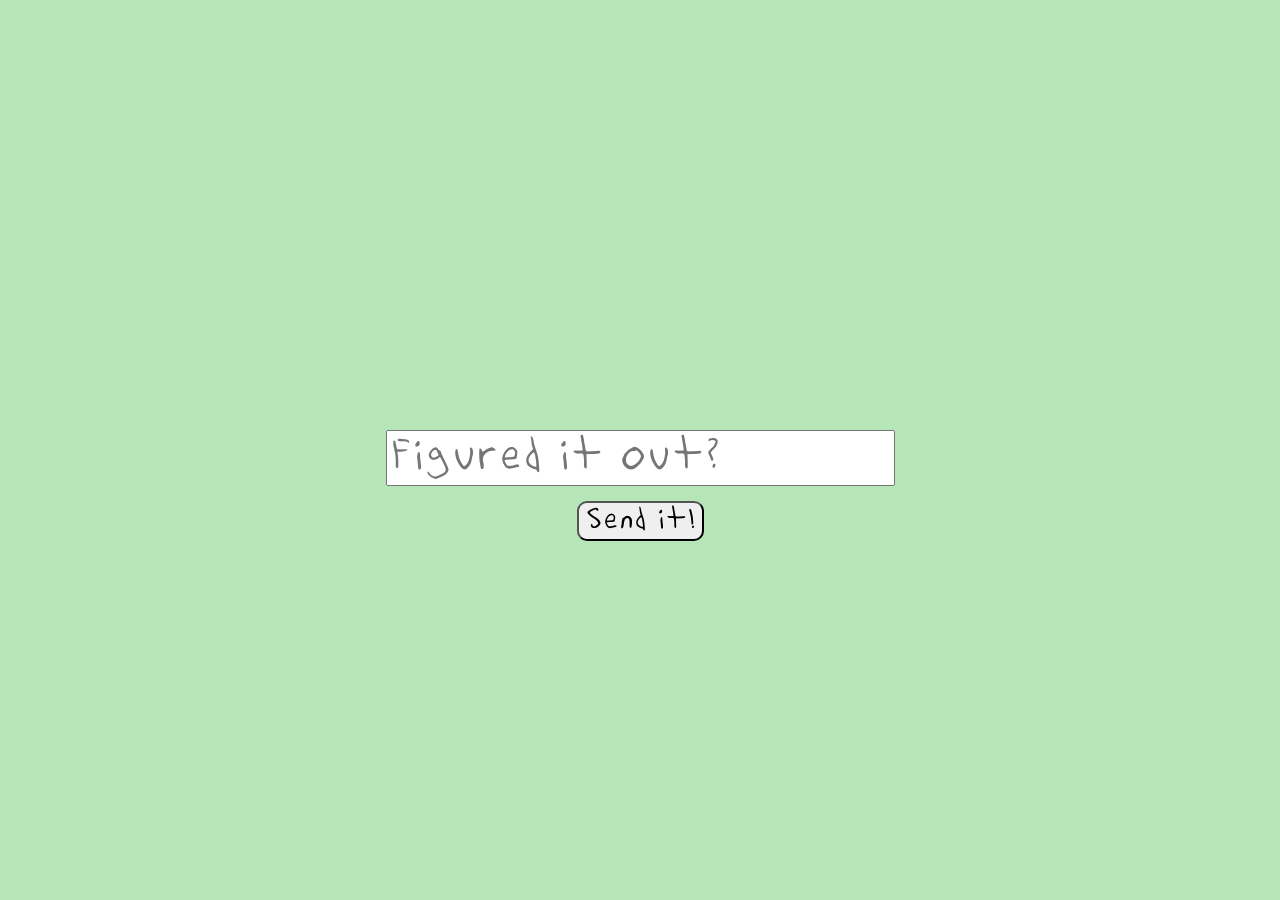
==== index.html @ 6f21ed80 "working" ====
<!DOCTYPE html>
<html lang="en" dir="ltr">
    <head>
        <meta charset="UTF-8">
        <meta name="viewport" content="width=device-width, initial-scale=1.0">
        <link rel="stylesheet" href="main.css"/>
        <link rel="preconnect" href="https://fonts.gstatic.com">
        <script defer src="main.js"></script>
        <title>FATE</title>
        <link rel="icon" type="image/x-icon" href="Icon.ico">
    </head>
    <body>
        <div id="container">
            <div>
                <div id="guessBarDiv">
                    <input id="guessBar" type="search" placeholder="Figured it out?">
                </div>
                <div id="submitButtonDiv">
                    <button id="submitButton" onclick="sendGuess()">Send it!</button>
                </div>
            </div>
        </div>
    </body>
</html>
---- main.css ----
@font-face {
  font-family: "MyFont";
  src: url('Myfont-Regular.woff') format('woff')
}


*{
  font-family: "MyFont";
}

#container{
  display: flex;
  justify-content: center;
  align-items: center;
  position:fixed;
  padding:0;
  margin:0;

  top:0;
  left:0;

  width: 100%;
  height: 100%;

  background-color: #00a30849;
  animation: bgColor 20s infinite ease-in-out;
}

@keyframes bgColor {
  12.5% {
    background-color: #00a30849;
  }
  25% {
    background-color: #14c21d77;
  }
  37.5% {
    background-color: #6cdd2b77;
  }
  50% {
    background-color: #b7dd2b31;
  }
  62.5% {
    background-color: #b7dd2b7e;
  }
  75% {
    background-color: #6cdd2b65;
  }
  87.5% {
    background-color: #14c21d8f;
  }
  100% {
    background-color: #00a30849;
  }
}

#guessBarDiv{
  display: flex;
  margin: 70px 0 15px 0;
  font-family: "Great+Vibe";
}

#submitButtonDiv{
  display:flex; 
  margin-top:15px;
}

#submitButton{
  margin:auto;
  font-size:40px;
  border-radius:10px;
  transition: background-color .3s ease-in-out;
}

#submitButton:hover:active{
  background-color: #5c615e49;
}

#submitButton:hover:not(active){
  background-color: white;
}

.flashClass
{
  animation: flashAnimation .5s ease-out, horizontal-shaking .3s;
}

@keyframes flashAnimation {
  0%   {color:black;}
  50%  {color:red;}
  100%  {color:black;}
}

@keyframes horizontal-shaking {
 0% { transform: translateX(0) }
 25% { transform: translateX(5px) }
 50% { transform: translateX(-5px) }
 75% { transform: translateX(5px) }
 100% { transform: translateX(0) }
}

#guessBar{
  margin:auto;
  font-size:60px;
}
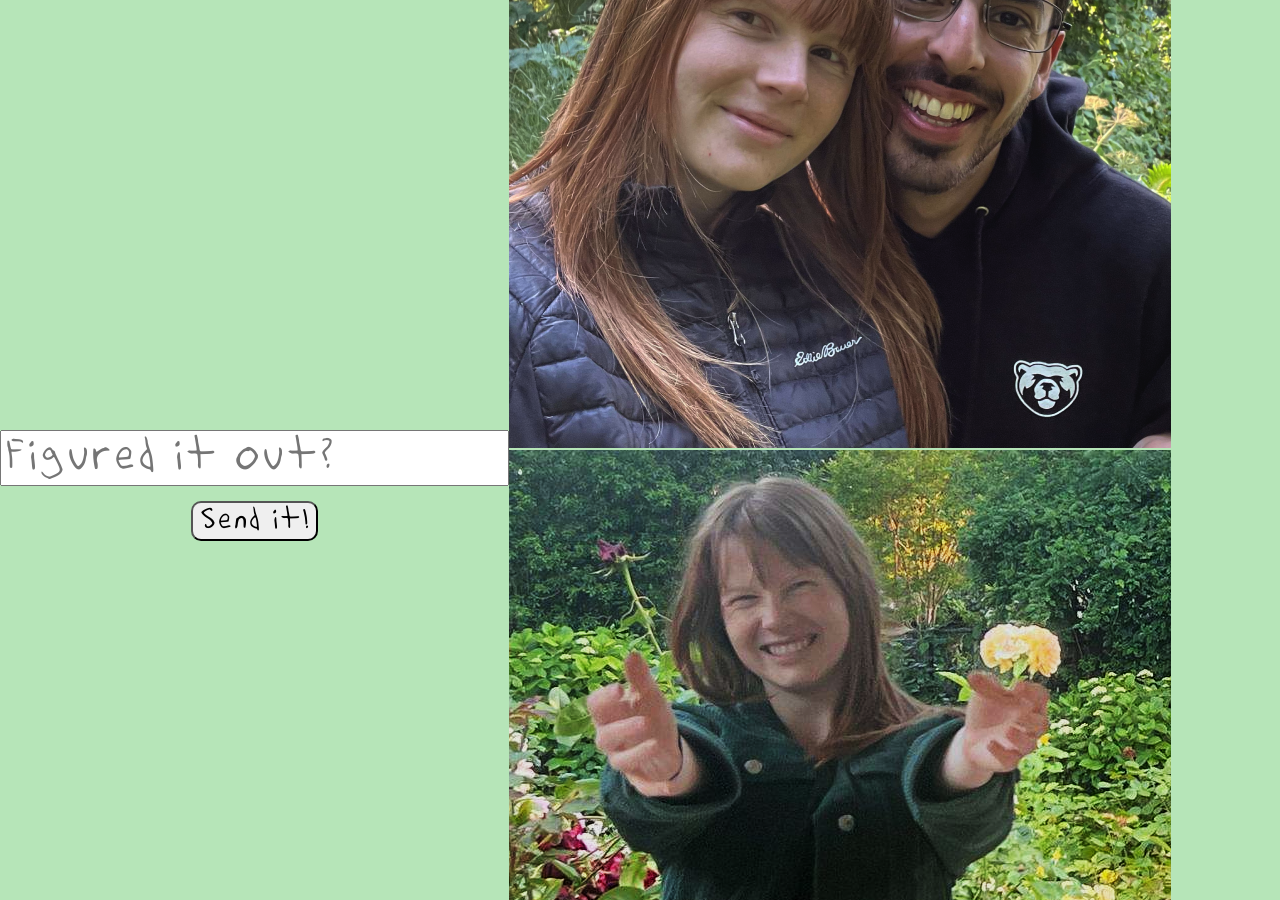
==== commit cd6a693c: "test images" ====
--- a/index.html
+++ b/index.html
@@ -8,6 +8,9 @@
         <script defer src="main.js"></script>
         <title>FATE</title>
         <link rel="icon" type="image/x-icon" href="Icon.ico">
+        
+        <link rel="prefetch" href="*.png" />
+
     </head>
     <body>
         <div id="container">
@@ -19,6 +22,10 @@
                     <button id="submitButton" onclick="sendGuess()">Send it!</button>
                 </div>
             </div>
+            <div id="imageHolder">
+                <img src="usCamping.png">
+                <img src="herGrabbing.png">
+            </div>
         </div>
     </body>
 </html>
--- a/main.css
+++ b/main.css
@@ -2,7 +2,6 @@
   font-family: "MyFont";
   src: url('Myfont-Regular.woff') format('woff')
 }
-
 
 *{
   font-family: "MyFont";
@@ -79,12 +78,12 @@
   background-color: white;
 }
 
-.flashClass
+.wrongFlash
 {
-  animation: flashAnimation .5s ease-out, horizontal-shaking .3s;
+  animation: wrongAnimation .5s ease-out, horizontal-shaking .3s;
 }
 
-@keyframes flashAnimation {
+@keyframes wrongAnimation {
   0%   {color:black;}
   50%  {color:red;}
   100%  {color:black;}
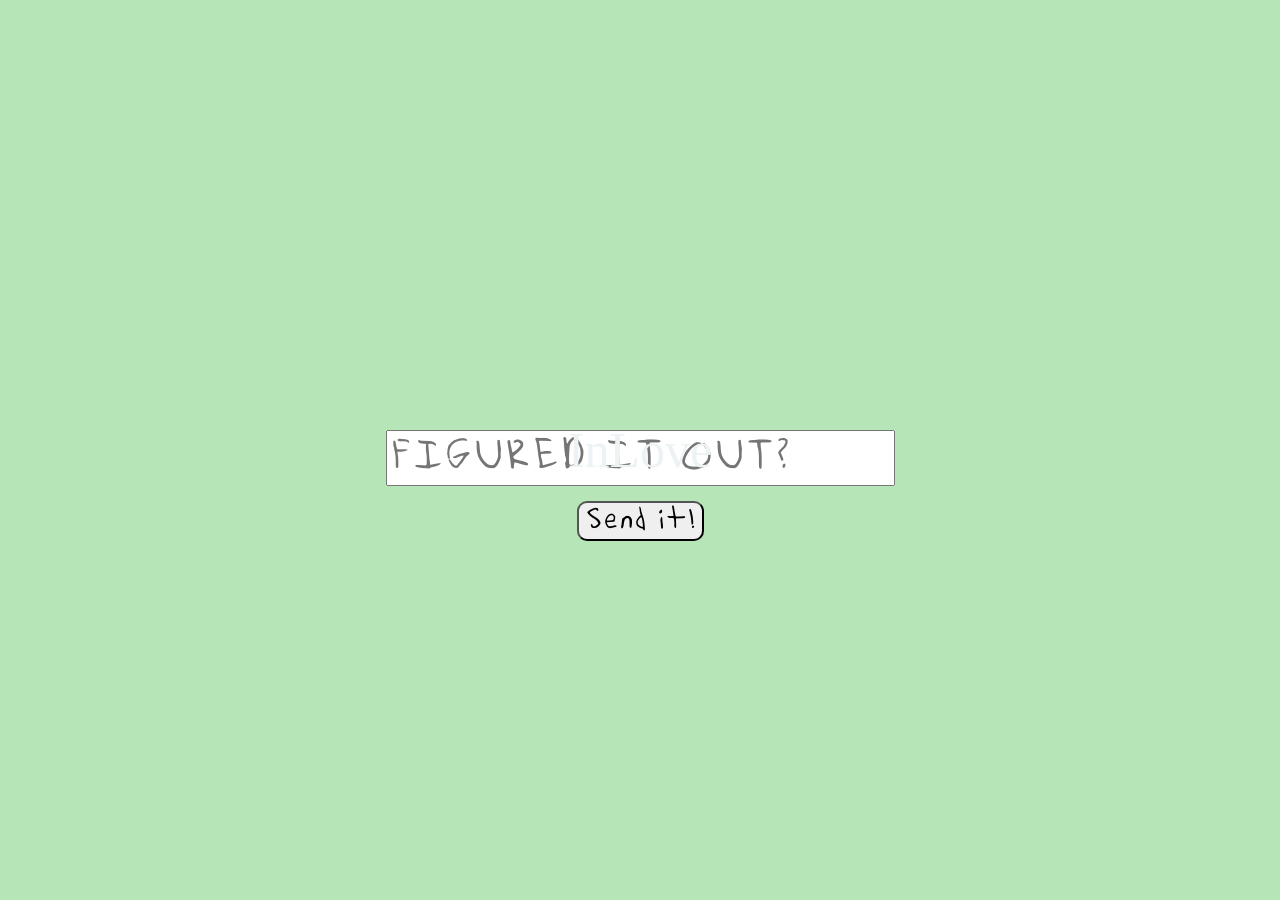
==== commit fe14793c: "add images, hearts" ====
--- a/index.html
+++ b/index.html
@@ -8,9 +8,6 @@
         <script defer src="main.js"></script>
         <title>FATE</title>
         <link rel="icon" type="image/x-icon" href="Icon.ico">
-        
-        <link rel="prefetch" href="*.png" />
-
     </head>
     <body>
         <div id="container">
@@ -21,10 +18,10 @@
                 <div id="submitButtonDiv">
                     <button id="submitButton" onclick="sendGuess()">Send it!</button>
                 </div>
-            </div>
-            <div id="imageHolder">
-                <img src="usCamping.png">
-                <img src="herGrabbing.png">
+                <div id="imageHolder">
+                </div>
+                <div class="effect-text" id="heartText" style="font-family: Pacifico;">InLove</div>
+                <span class="tiny-heart">Hello</span>
             </div>
         </div>
     </body>
--- a/main.css
+++ b/main.css
@@ -83,9 +83,20 @@
   animation: wrongAnimation .5s ease-out, horizontal-shaking .3s;
 }
 
+.rightFlash
+{
+  animation: rightAnimation .5s ease-out;
+}
+
 @keyframes wrongAnimation {
   0%   {color:black;}
   50%  {color:red;}
+  100%  {color:black;}
+}
+
+@keyframes rightAnimation {
+  0%   {color:black;}
+  50%  {color:green;}
   100%  {color:black;}
 }
 
@@ -100,4 +111,99 @@
 #guessBar{
   margin:auto;
   font-size:60px;
+  text-transform: uppercase;
+}
+
+#imageHolder
+{
+    display: flex;
+}
+
+.imageHolder
+{
+  width: 300px;
+  height: 300px;
+  animation-name: graphic;
+  animation-duration: 10s;
+  animation-iteration-count: infinite;
+  background-size: contain;
+  background-repeat: no-repeat;
+
+  font-size: 50px;
+  color: #edf2f4;
+  position: absolute;
+  top: 50%;
+  left: 50%;
+  transform: translate(-50%, -50%);
+  cursor: pointer
+}
+
+@keyframes graphic {
+  0%     { background-image: url( "usHike.png" )  }
+  9%    { background-image: url( "usThirdDate.png"   )  }
+  18%   { background-image: url( "herGrabbing.png" )  }
+  27%   { background-image: url( "usLowerSprings.png" )  }
+  36%   { background-image: url( "usSternGrove.png" )  }
+  45%   { background-image: url( "usCamping.png" )  }
+  54%   { background-image: url( "usByRiver.png" )  }
+  63%   { background-image: url( "usChristmas.png" )  }
+  72%   { background-image: url( "usCats.png" )  }
+  81%   { background-image: url( "usPolaroid.png" )  }
+  90%   { background-image: url( "usMonkeyRock.png" )  }
+  100%   { background-image: url( "usHike.png" )  }
+}
+
+.effect-text {
+  font-size: 50px;
+  color: #edf2f4;
+  position: absolute;
+  top: 50%;
+  left: 50%;
+  transform: translate(-50%, -50%);
+  cursor: pointer
+}
+
+.tiny-heart {
+  position: absolute;
+  opacity: 0;
+  background-color: #D90429;
+  box-shadow: 0px 0px 50px 4px transparentize(#EF233C, .3);
+  animation: animated-heart infinite ease-in;
+  &:before, &:after {
+    content: '';
+    position: absolute;
+    border-radius: 50%;
+    top: 0;
+    left: 0;
+    width: 100%;
+    height: 100%;
+    background-color: #D90429;
+  }
+  &:before {
+    transform: translateX(-50%);
+  }
+  &:after {
+    transform: translateY(-50%)
+  }
+}
+
+@keyframes animated-heart {
+  0% {
+    opacity: 0;
+    transform: translate(0, 0) rotate(45deg)
+  }
+  50% {
+    opacity: 1;
+    transform: translate(0, -40%) rotate(45deg);
+  }
+  100% {
+    opacity: 0;
+    transform: translate(0, -1000%) rotate(45deg);
+  }
+}
+
+/*Preload images*/
+body::after{
+   position:absolute; width:0; height:0; overflow:hidden; z-index:-1;
+   content:url(usHike.png) url(usThirdDate.png) url(herGrabbing.png) url(usLowerSprings.png) url(usSternGrove.png) url(usCamping.png) url(usByRiver.png) url(usChristmas.png) url(usCats.png) url(usPolaroid.png) url(usMonkeyRock.png) ;
 }
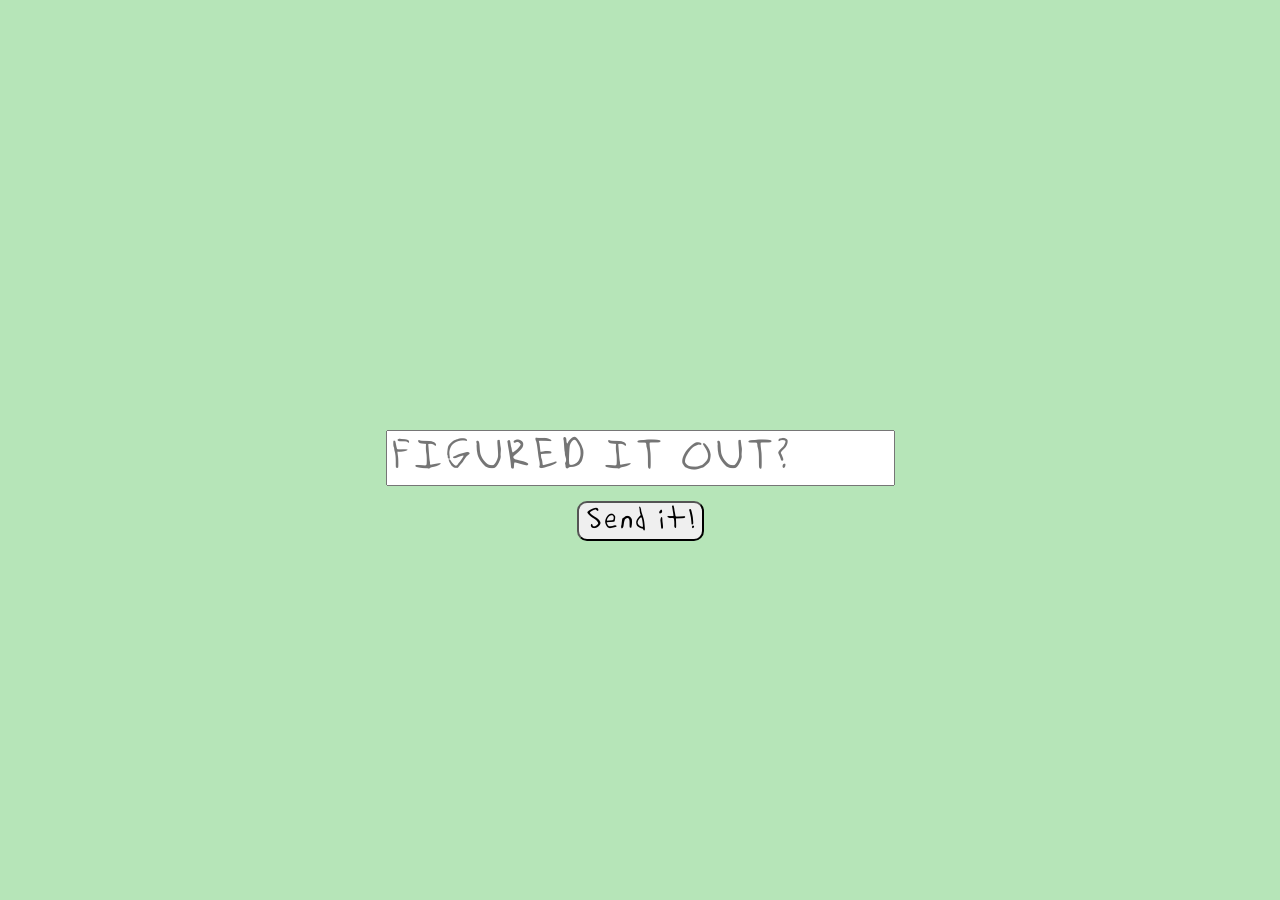
==== commit bea24244: "pretty much done" ====
--- a/index.html
+++ b/index.html
@@ -20,8 +20,6 @@
                 </div>
                 <div id="imageHolder">
                 </div>
-                <div class="effect-text" id="heartText" style="font-family: Pacifico;">InLove</div>
-                <span class="tiny-heart">Hello</span>
             </div>
         </div>
     </body>
--- a/main.css
+++ b/main.css
@@ -68,6 +68,9 @@
   font-size:40px;
   border-radius:10px;
   transition: background-color .3s ease-in-out;
+  visibility: visible;
+  opacity: 1;
+  transition: visibility 0s, opacity 3s linear;
 }
 
 #submitButton:hover:active{
@@ -86,6 +89,23 @@
 .rightFlash
 {
   animation: rightAnimation .5s ease-out;
+}
+
+.fadeOut
+{
+    display: block;
+    animation: fadeOutAnimation 2s;
+    animation-fill-mode: forwards;
+}
+
+@keyframes fadeOutAnimation {
+    from { opacity: 1; }
+      to { opacity: 0; }
+}
+
+@keyframes fadeInAnimation {
+    from { opacity: 0; }
+      to { opacity: 1; }
 }
 
 @keyframes wrongAnimation {
@@ -112,6 +132,9 @@
   margin:auto;
   font-size:60px;
   text-transform: uppercase;
+  visibility: visible;
+  opacity: 1;
+  transition: visibility 0s, opacity 3s linear;
 }
 
 #imageHolder
@@ -121,13 +144,12 @@
 
 .imageHolder
 {
-  width: 300px;
-  height: 300px;
-  animation-name: graphic;
-  animation-duration: 10s;
-  animation-iteration-count: infinite;
+  width: 800px;
+  height: 800px;
+  animation: 60s cubic-bezier(0,1.08,0,1.12) 0s infinite both running graphic, fadeInAnimation 1s;
   background-size: contain;
   background-repeat: no-repeat;
+  transition: opacity 3s ease-in;
 
   font-size: 50px;
   color: #edf2f4;
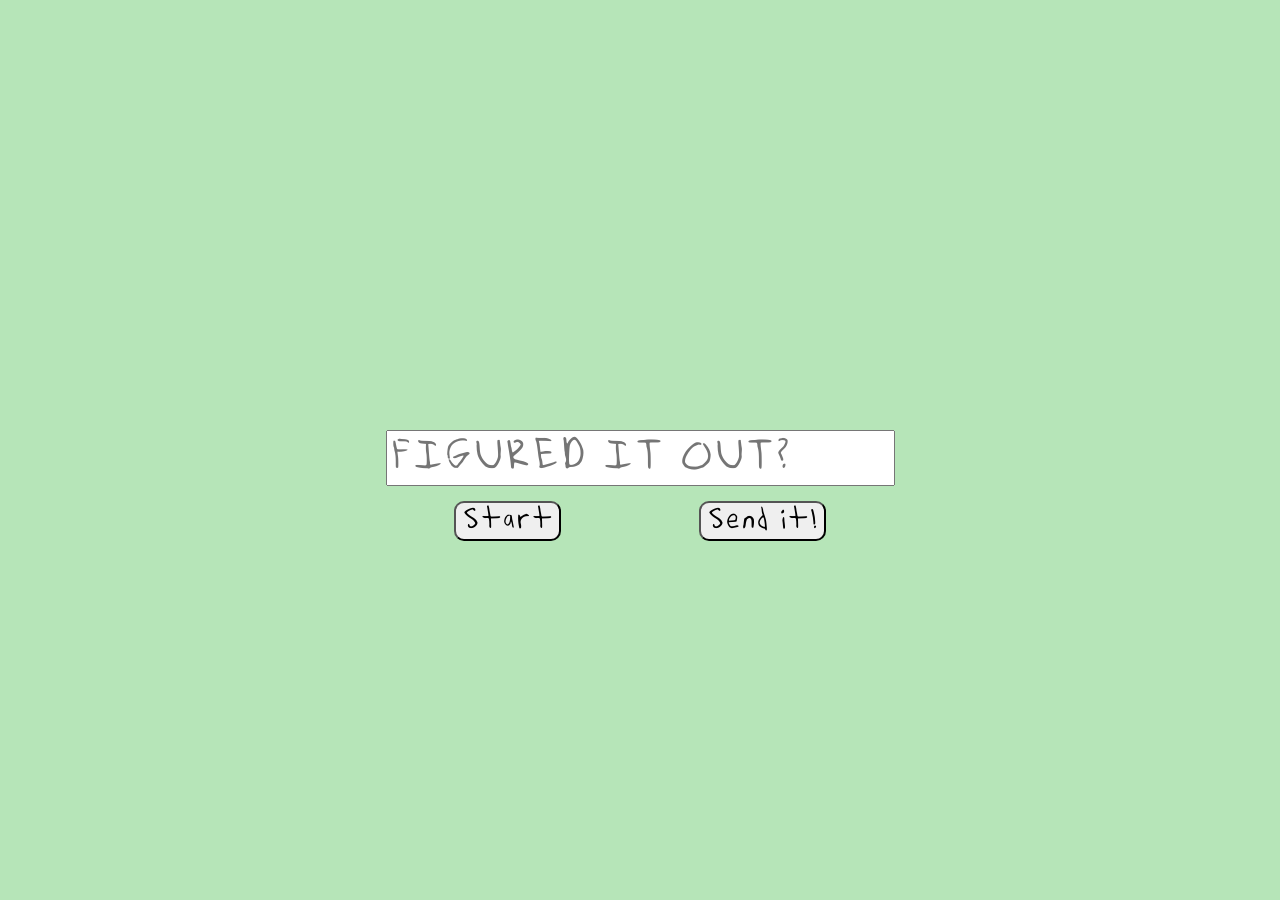
==== commit 548fa6da: "talking" ====
--- a/index.html
+++ b/index.html
@@ -16,10 +16,10 @@
                     <input id="guessBar" type="search" placeholder="Figured it out?">
                 </div>
                 <div id="submitButtonDiv">
-                    <button id="submitButton" onclick="sendGuess()">Send it!</button>
+                    <button id="timer-button" class="myButtons" onclick="handleTimerButton()">Start</button>
+                    <button id="submitButton" class="myButtons" onclick="sendGuess()">Send it!</button>
                 </div>
-                <div id="imageHolder">
-                </div>
+                <div id="imageHolder"/>
             </div>
         </div>
     </body>
--- a/main.css
+++ b/main.css
@@ -63,7 +63,7 @@
   margin-top:15px;
 }
 
-#submitButton{
+.myButtons{
   margin:auto;
   font-size:40px;
   border-radius:10px;
@@ -73,11 +73,11 @@
   transition: visibility 0s, opacity 3s linear;
 }
 
-#submitButton:hover:active{
+.myButtons:hover:active{
   background-color: #5c615e49;
 }
 
-#submitButton:hover:not(active){
+.myButtons:hover:not(active){
   background-color: white;
 }
 
@@ -139,14 +139,15 @@
 
 #imageHolder
 {
-    display: flex;
+  display: flex;
 }
 
 .imageHolder
 {
   width: 800px;
   height: 800px;
-  animation: 60s cubic-bezier(0,1.08,0,1.12) 0s infinite both running graphic, fadeInAnimation 1s;
+  animation: 50s cubic-bezier(0,1.08,0,1.12) 3s 1 both running graphic, fadeInAnimation 1s;
+  border-radius: 15px;
   background-size: contain;
   background-repeat: no-repeat;
   transition: opacity 3s ease-in;
@@ -157,22 +158,20 @@
   top: 50%;
   left: 50%;
   transform: translate(-50%, -50%);
-  cursor: pointer
 }
 
 @keyframes graphic {
   0%     { background-image: url( "usHike.png" )  }
-  9%    { background-image: url( "usThirdDate.png"   )  }
-  18%   { background-image: url( "herGrabbing.png" )  }
-  27%   { background-image: url( "usLowerSprings.png" )  }
-  36%   { background-image: url( "usSternGrove.png" )  }
-  45%   { background-image: url( "usCamping.png" )  }
-  54%   { background-image: url( "usByRiver.png" )  }
-  63%   { background-image: url( "usChristmas.png" )  }
-  72%   { background-image: url( "usCats.png" )  }
-  81%   { background-image: url( "usPolaroid.png" )  }
-  90%   { background-image: url( "usMonkeyRock.png" )  }
-  100%   { background-image: url( "usHike.png" )  }
+  10%    { background-image: url( "usThirdDate.png"   )  }
+  20%   { background-image: url( "herGrabbing.png" )  }
+  30%   { background-image: url( "usLowerSprings.png" )  }
+  40%   { background-image: url( "usSternGrove.png" )  }
+  50%   { background-image: url( "usCamping.png" )  }
+  60%   { background-image: url( "usByRiver.png" )  }
+  70%   { background-image: url( "usChristmas.png" )  }
+  80%   { background-image: url( "usCats.png" )  }
+  90%   { background-image: url( "usPolaroid.png" )  }
+  100%   { background-image: url( "usMonkeyRock.png" )  }
 }
 
 .effect-text {
@@ -227,5 +226,5 @@
 /*Preload images*/
 body::after{
    position:absolute; width:0; height:0; overflow:hidden; z-index:-1;
-   content:url(usHike.png) url(usThirdDate.png) url(herGrabbing.png) url(usLowerSprings.png) url(usSternGrove.png) url(usCamping.png) url(usByRiver.png) url(usChristmas.png) url(usCats.png) url(usPolaroid.png) url(usMonkeyRock.png) ;
+   content:url(usHike.png) url(usThirdDate.png) url(herGrabbing.png) url(usLowerSprings.png) url(usSternGrove.png) url(usCamping.png) url(usByRiver.png) url(usChristmas.png) url(usCats.png) url(usPolaroid.png) url(usMonkeyRock.png) url(FirstOne.m4a);
 }
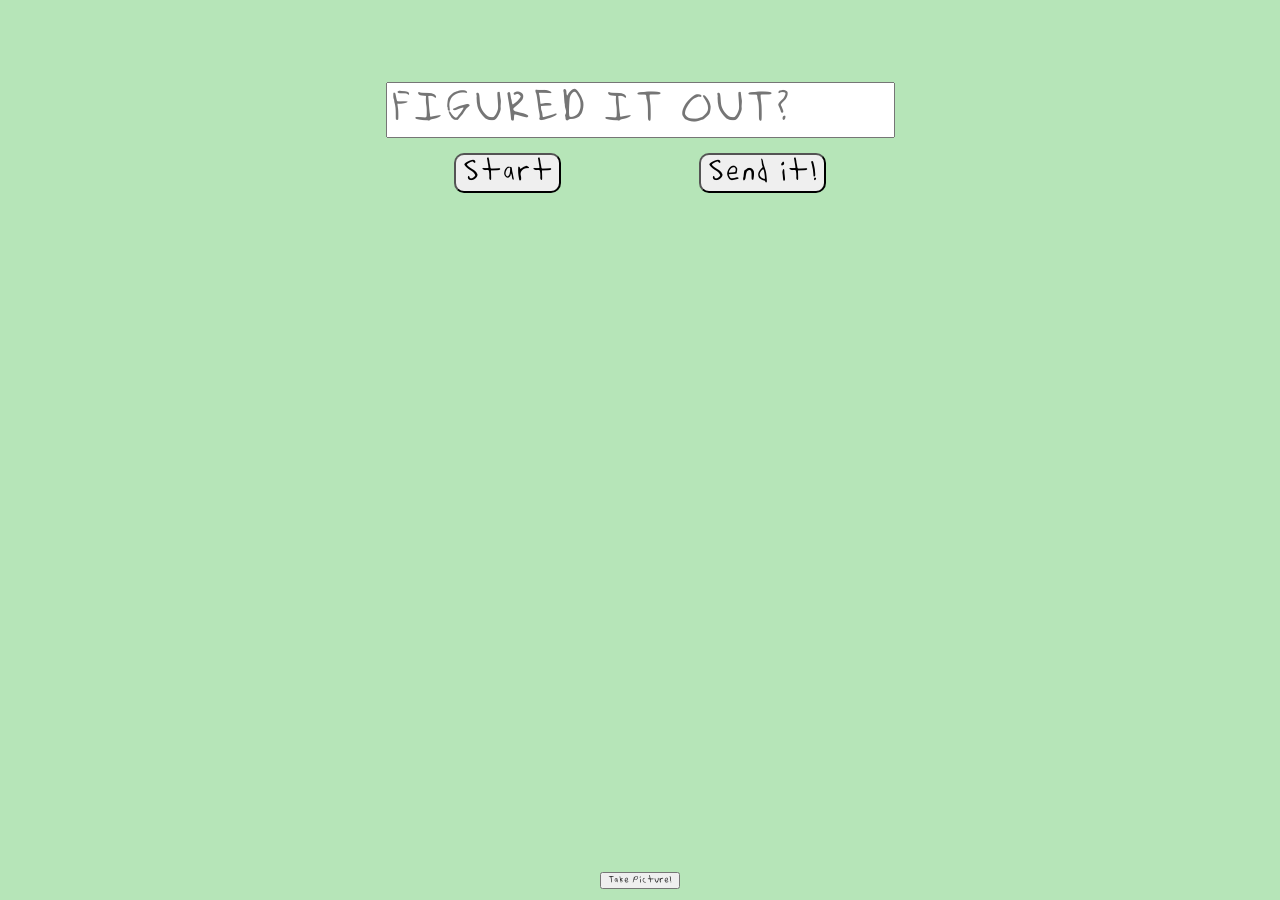
==== commit 86b4617d: "working camera" ====
--- a/index.html
+++ b/index.html
@@ -19,7 +19,13 @@
                     <button id="timer-button" class="myButtons" onclick="handleTimerButton()">Start</button>
                     <button id="submitButton" class="myButtons" onclick="sendGuess()">Send it!</button>
                 </div>
-                <div id="imageHolder"/>
+                <div id="imageHolder"></div>
+                <div class="centeredDiv">
+                    <div class="photoTaker">
+                        <video id="video" style="width:800px">
+                    </div>
+                    <button id="start-button" style="margin-top: 679px">Take Picture!</button>
+                </div>
             </div>
         </div>
     </body>
--- a/main.css
+++ b/main.css
@@ -23,6 +23,21 @@
 
   background-color: #00a30849;
   animation: bgColor 20s infinite ease-in-out;
+}
+
+.centeredDiv
+{
+  display:flex;
+  justify-content: center;
+  align-items: center;
+  padding:0;
+  margin:0;
+
+  top:0;
+  left:0;
+
+  width: 100%;
+  height: 100%;
 }
 
 @keyframes bgColor {
@@ -158,6 +173,13 @@
   top: 50%;
   left: 50%;
   transform: translate(-50%, -50%);
+}
+
+.photoTaker
+{
+  border-radius: 15px;
+  overflow: hidden;
+  position: absolute;
 }
 
 @keyframes graphic {
@@ -226,5 +248,5 @@
 /*Preload images*/
 body::after{
    position:absolute; width:0; height:0; overflow:hidden; z-index:-1;
-   content:url(usHike.png) url(usThirdDate.png) url(herGrabbing.png) url(usLowerSprings.png) url(usSternGrove.png) url(usCamping.png) url(usByRiver.png) url(usChristmas.png) url(usCats.png) url(usPolaroid.png) url(usMonkeyRock.png) url(FirstOne.m4a);
+   content:url(usHike.png) url(usThirdDate.png) url(herGrabbing.png) url(usLowerSprings.png) url(usSternGrove.png) url(usCamping.png) url(usByRiver.png) url(usChristmas.png) url(usCats.png) url(usPolaroid.png) url(usMonkeyRock.png);
 }
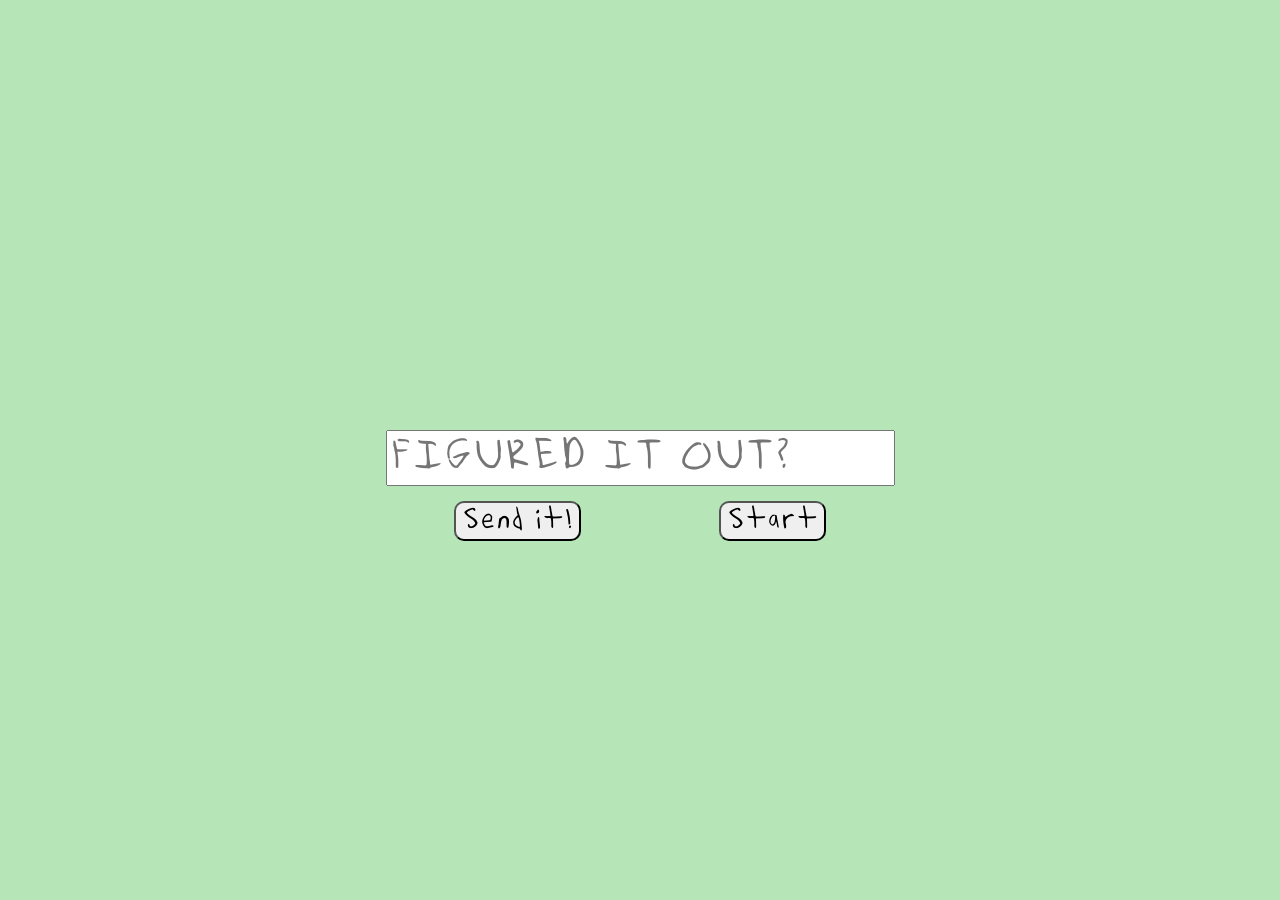
==== commit 90e4a608: "ITS DONE" ====
--- a/index.html
+++ b/index.html
@@ -16,15 +16,15 @@
                     <input id="guessBar" type="search" placeholder="Figured it out?">
                 </div>
                 <div id="submitButtonDiv">
+                    <button id="submitButton" class="myButtons" onclick="sendGuess()">Send it!</button>
                     <button id="timer-button" class="myButtons" onclick="handleTimerButton()">Start</button>
-                    <button id="submitButton" class="myButtons" onclick="sendGuess()">Send it!</button>
                 </div>
                 <div id="imageHolder"></div>
-                <div class="centeredDiv">
+                <div class="centeredDiv" id="camera-box" style="display:none">
                     <div class="photoTaker">
                         <video id="video" style="width:800px">
                     </div>
-                    <button id="start-button" style="margin-top: 679px">Take Picture!</button>
+                    <button id="start-button" class="myButtons" style="margin-top: 679px">Take Picture!</button>
                 </div>
             </div>
         </div>
--- a/main.css
+++ b/main.css
@@ -161,7 +161,7 @@
 {
   width: 800px;
   height: 800px;
-  animation: 50s cubic-bezier(0,1.08,0,1.12) 3s 1 both running graphic, fadeInAnimation 1s;
+  animation: 60s cubic-bezier(0,1.08,0,1.12) 3s 1 both running graphic, fadeInAnimation 1s;
   border-radius: 15px;
   background-size: contain;
   background-repeat: no-repeat;
@@ -184,16 +184,18 @@
 
 @keyframes graphic {
   0%     { background-image: url( "usHike.png" )  }
-  10%    { background-image: url( "usThirdDate.png"   )  }
-  20%   { background-image: url( "herGrabbing.png" )  }
-  30%   { background-image: url( "usLowerSprings.png" )  }
-  40%   { background-image: url( "usSternGrove.png" )  }
-  50%   { background-image: url( "usCamping.png" )  }
-  60%   { background-image: url( "usByRiver.png" )  }
-  70%   { background-image: url( "usChristmas.png" )  }
-  80%   { background-image: url( "usCats.png" )  }
-  90%   { background-image: url( "usPolaroid.png" )  }
-  100%   { background-image: url( "usMonkeyRock.png" )  }
+  8%    { background-image: url( "usThirdDate.png"   )  }
+  16%   { background-image: url( "herGrabbing.png" )  }
+  24%   { background-image: url( "usLowerSprings.png" )  }
+  32%   { background-image: url( "usSternGrove.png" )  }
+  40%   { background-image: url( "usCamping.png" )  }
+  48%   { background-image: url( "usByRiver.png" )  }
+  56%   { background-image: url( "usChristmas.png" )  }
+  64%   { background-image: url( "usCats.png" )  }
+  72%   { background-image: url( "usPolaroid.png" )  }
+  80%   { background-image: url( "usMonkeyRock.png" )  }
+  90%   { background-image: url( "usMonkeyRock.png" )  }
+  100%   { background-image: none  }
 }
 
 .effect-text {
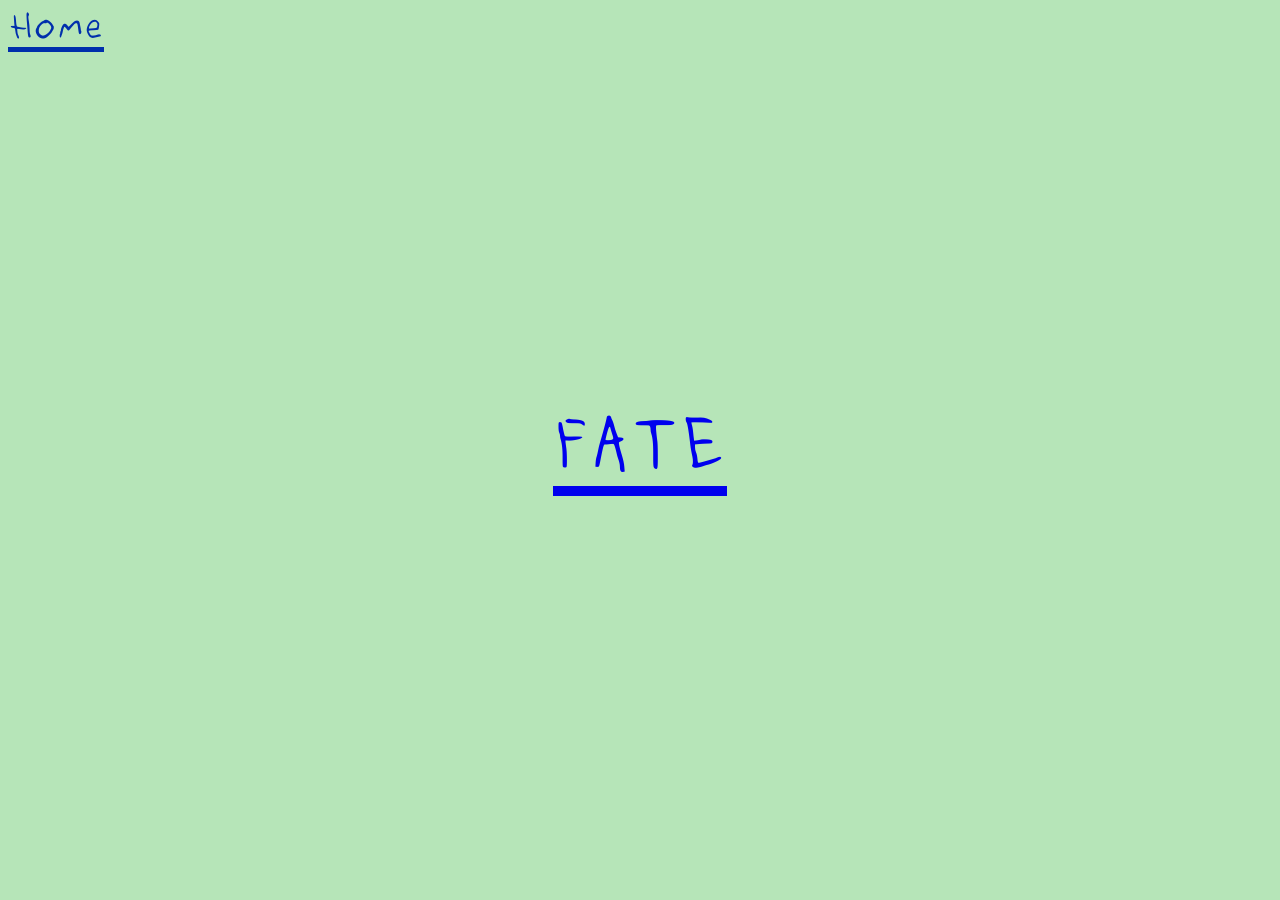
==== commit b0bbda0f: "add home button, blocked by div though" ====
--- a/index.html
+++ b/index.html
@@ -6,27 +6,15 @@
         <link rel="stylesheet" href="main.css"/>
         <link rel="preconnect" href="https://fonts.gstatic.com">
         <script defer src="main.js"></script>
-        <title>FATE</title>
+        <title>Emma&Armin</title>
         <link rel="icon" type="image/x-icon" href="Icon.ico">
     </head>
     <body>
+        <a href="index.html" style="font-size: 50px;">Home</a> <!--home page link-->
         <div id="container">
             <div>
-                <div id="guessBarDiv">
-                    <input id="guessBar" type="search" placeholder="Figured it out?">
-                </div>
-                <div id="submitButtonDiv">
-                    <button id="submitButton" class="myButtons" onclick="sendGuess()">Send it!</button>
-                    <button id="timer-button" class="myButtons" onclick="handleTimerButton()">Start</button>
-                </div>
-                <div id="imageHolder"></div>
-                <div class="centeredDiv" id="camera-box" style="display:none">
-                    <div class="photoTaker">
-                        <video id="video" style="width:800px">
-                    </div>
-                    <button id="start-button" class="myButtons" style="margin-top: 679px">Take Picture!</button>
-                </div>
+                <a href="FATE.html" style="font-size: 100px;"">FATE</a>
             </div>
         </div>
     </body>
-</html>
+</html>
